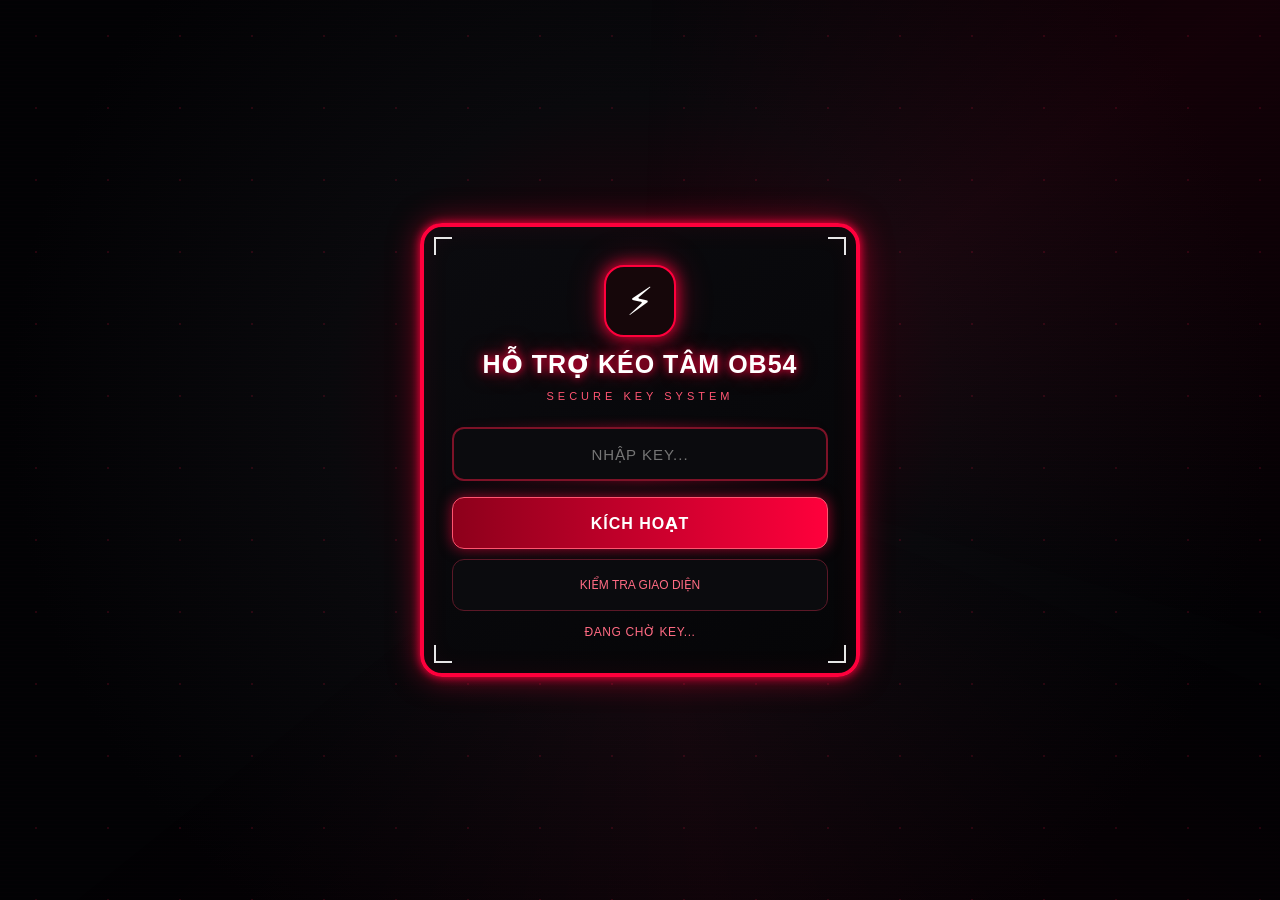
==== index.html @ 55bb0252 "Add files via upload" ====
<!doctype html>
<html lang="vi">
<head>
<meta charset="utf-8">
<meta name="viewport" content="width=device-width,initial-scale=1,viewport-fit=cover">
<title>HỖ TRỢ KÉO TÂM OB54⚡</title>
<link rel="stylesheet" href="style.css">
</head>
<body>
<div class="scanlines"></div>
<div class="particles" aria-hidden="true"></div>

<main class="app">
  <section class="panel" id="panel">
    <div class="corner c1"></div><div class="corner c2"></div>
    <div class="corner c3"></div><div class="corner c4"></div>

    <div class="logo">⚡</div>
    <h1>HỖ TRỢ KÉO TÂM OB54</h1>
    <div class="subtitle">SECURE KEY SYSTEM</div>

    <div class="key-wrap">
      <input id="keyInput" type="text" placeholder="NHẬP KEY..." autocomplete="off" spellcheck="false">
    </div>

    <button class="action" id="activateBtn">KÍCH HOẠT</button>
    <button class="secondary" id="demoBtn">KIỂM TRA GIAO DIỆN</button>

    <div id="status" class="status">ĐANG CHỜ KEY...</div>
  </section>

  <section class="home hidden" id="home">
    <div class="home-title">HỆ THỐNG ĐÃ KÍCH HOẠT</div>
    <div class="home-line"></div>
    <div class="home-grid">
      <button class="tool-btn">⚡ KÉO TÂM</button>
      <button class="tool-btn">🎯 HỖ TRỢ AIM</button>
      <button class="tool-btn">◈ CẤU HÌNH</button>
      <button class="tool-btn">↻ LÀM MỚI</button>
    </div>
  </section>
</main>

<div id="toast" class="toast"></div>
<script src="script.js"></script>
</body>
</html>
---- style.css ----
*{box-sizing:border-box}
:root{--red:#ff003c;--red2:#ff315b;--black:#050507;--panel:#09090c}
html,body{margin:0;min-height:100%;background:#020204;color:#fff;font-family:Arial,system-ui,sans-serif}
body{min-height:100vh;display:flex;align-items:center;justify-content:center;overflow:hidden;background:
radial-gradient(circle at 50% 45%,#27000b 0,#09090c 38%,#020204 78%)}
body:before{content:"";position:fixed;inset:-20%;background:conic-gradient(from 0deg,transparent,#ff003c12,transparent 30%,#ff003c0c,transparent 65%);animation:spin 12s linear infinite;pointer-events:none}
.scanlines{position:fixed;inset:0;pointer-events:none;opacity:.18;background:repeating-linear-gradient(0deg,transparent 0 3px,#ff003c10 4px);mix-blend-mode:screen}
.particles{position:fixed;inset:0;pointer-events:none;background-image:radial-gradient(#ff1744 1px,transparent 1px);background-size:72px 72px;opacity:.14;animation:drift 8s linear infinite}
.app{width:min(92vw,440px);position:relative;z-index:2}
.panel,.home{position:relative;padding:38px 28px 28px;background:linear-gradient(145deg,#0b0b0f,#050507);border:4px solid var(--red);border-radius:22px;text-align:center;box-shadow:0 0 10px var(--red),0 0 30px #ff003c80,inset 0 0 28px #ff003c14;animation:pulse 2.4s ease-in-out infinite;overflow:hidden}
.panel:after,.home:after{content:"";position:absolute;inset:0;background:linear-gradient(115deg,transparent 20%,#ffffff08 45%,transparent 55%);transform:translateX(-120%);animation:sweep 4s ease-in-out infinite}
.logo{width:72px;height:72px;margin:0 auto 13px;display:grid;place-items:center;border:2px solid var(--red);border-radius:20px;background:#16070a;font-size:39px;box-shadow:0 0 16px #ff003c,0 0 36px #ff003c55;animation:float 2.2s ease-in-out infinite,logoPulse 1.8s ease-in-out infinite}
h1{margin:0;font-size:25px;letter-spacing:1px;text-shadow:0 0 8px var(--red),0 0 20px #ff003c99;animation:textPulse 2s ease-in-out infinite}
.subtitle{margin:11px 0 25px;color:#ff5572;font-size:11px;letter-spacing:4px}
.key-wrap{position:relative}
.key-wrap:before{content:"";position:absolute;inset:-2px;border-radius:14px;background:linear-gradient(90deg,transparent,var(--red),transparent);opacity:.35;filter:blur(5px);animation:scan 2s linear infinite}
input{position:relative;width:100%;height:54px;border:2px solid #7d1227;border-radius:12px;outline:none;background:#0b0b0e;color:#fff;padding:0 16px;text-align:center;font-size:15px;letter-spacing:1px;z-index:1}
input:focus{border-color:var(--red);box-shadow:0 0 15px #ff003c66,inset 0 0 12px #ff003c12}
button{font-family:inherit}
.action,.secondary,.tool-btn{position:relative;width:100%;height:52px;border-radius:12px;cursor:pointer;transition:transform .12s,box-shadow .12s;overflow:hidden}
.action{margin-top:16px;border:1px solid #ff5570;background:linear-gradient(90deg,#8d001b,#ff003c,#8d001b);background-size:200% 100%;color:#fff;font-weight:900;font-size:16px;letter-spacing:1px;box-shadow:0 0 14px #ff003c99;animation:buttonFlow 2s linear infinite}
.secondary{margin-top:10px;border:1px solid #5b1827;background:#0b0b0e;color:#ff6b83;font-size:12px}
.action:active,.secondary:active,.tool-btn:active{transform:scale(.96)}
.action:after,.tool-btn:after{content:"";position:absolute;top:0;left:-70%;width:45%;height:100%;background:#fff3;transform:skewX(-20deg);animation:shine 3s ease-in-out infinite}
.status{min-height:20px;margin:14px 0 0;color:#ff6b83;font-size:12px;letter-spacing:.6px}
.hidden{display:none}
.home{padding-top:30px}
.home-title{font-size:20px;font-weight:900;text-shadow:0 0 12px var(--red)}
.home-line{height:2px;margin:18px 0;background:linear-gradient(90deg,transparent,var(--red),transparent);box-shadow:0 0 10px var(--red)}
.home-grid{display:grid;grid-template-columns:1fr 1fr;gap:10px}
.tool-btn{border:1px solid #ff244f;background:#0d0d11;color:#fff;font-weight:800;box-shadow:0 0 10px #ff003c44}
.toast{position:fixed;left:50%;bottom:24px;transform:translate(-50%,30px);opacity:0;padding:11px 16px;border:1px solid var(--red);border-radius:12px;background:#09090c;color:#fff;box-shadow:0 0 18px #ff003c88;transition:.25s;z-index:10;font-size:13px}
.toast.show{transform:translate(-50%,0);opacity:1}
.corner{position:absolute;width:18px;height:18px;border-color:var(--red);opacity:.9}
.c1{left:10px;top:10px;border-left:2px solid;border-top:2px solid}.c2{right:10px;top:10px;border-right:2px solid;border-top:2px solid}.c3{left:10px;bottom:10px;border-left:2px solid;border-bottom:2px solid}.c4{right:10px;bottom:10px;border-right:2px solid;border-bottom:2px solid}
@keyframes pulse{0%,100%{box-shadow:0 0 10px var(--red),0 0 30px #ff003c66,inset 0 0 28px #ff003c10}50%{box-shadow:0 0 17px var(--red),0 0 44px #ff003c99,inset 0 0 34px #ff003c18}}
@keyframes logoPulse{50%{transform:scale(1.04);box-shadow:0 0 24px var(--red),0 0 45px #ff003c77}}
@keyframes float{50%{translate:0 -5px}}
@keyframes textPulse{50%{text-shadow:0 0 12px var(--red),0 0 28px #ff003cbb}}
@keyframes sweep{0%,55%{transform:translateX(-120%)}80%,100%{transform:translateX(120%)}}
@keyframes scan{0%{transform:translateX(-110%)}100%{transform:translateX(110%)}}
@keyframes shine{0%,35%{left:-70%}60%,100%{left:130%}}
@keyframes buttonFlow{0%{background-position:0 0}100%{background-position:200% 0}}
@keyframes spin{to{transform:rotate(360deg)}}@keyframes drift{to{background-position:72px 72px}}
@media(max-width:420px){h1{font-size:21px}.panel{padding-left:20px;padding-right:20px}.home-grid{grid-template-columns:1fr}}
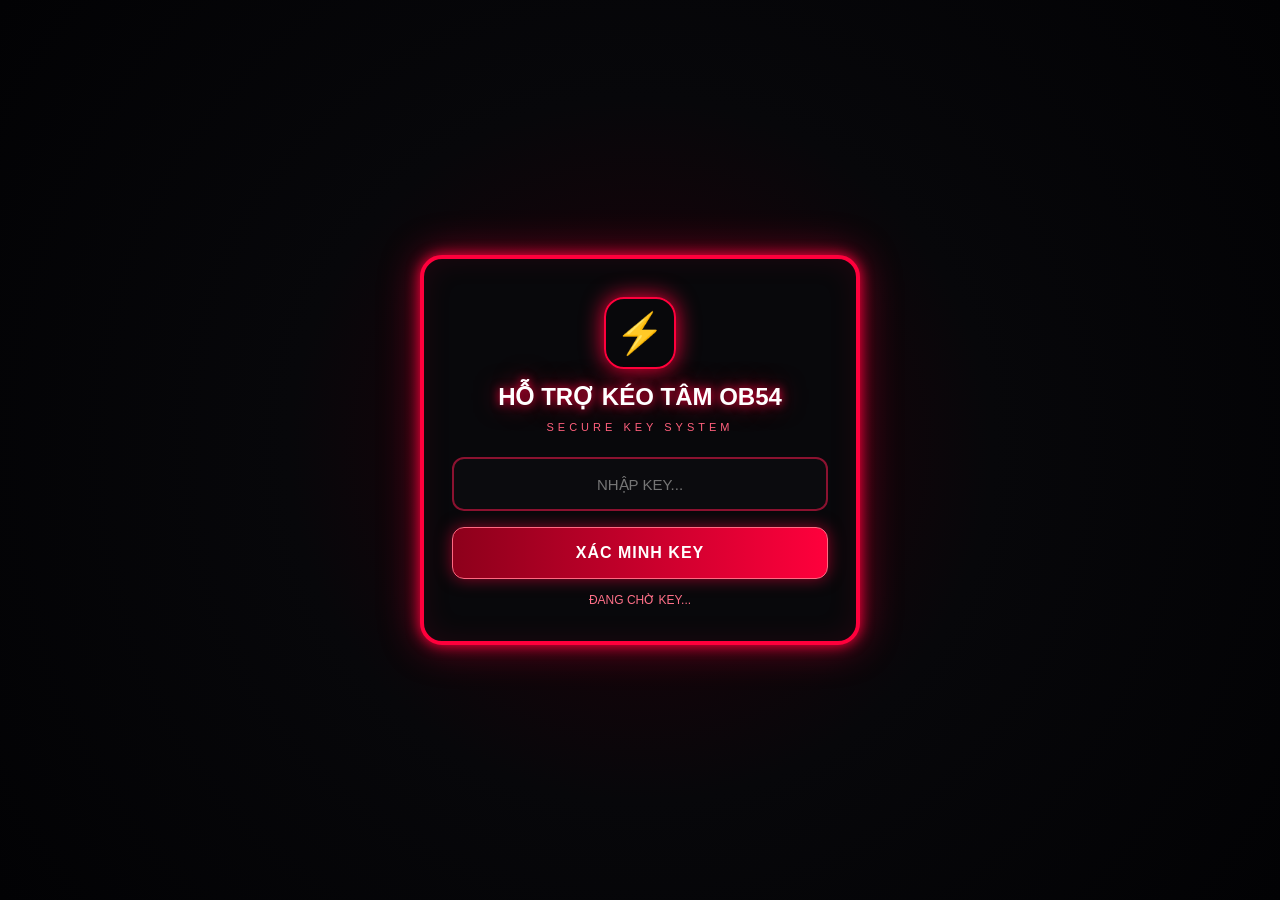
==== commit 80e3c833: "Udate" ====
--- a/index.html
+++ b/index.html
@@ -2,46 +2,22 @@
 <html lang="vi">
 <head>
 <meta charset="utf-8">
-<meta name="viewport" content="width=device-width,initial-scale=1,viewport-fit=cover">
+<meta name="viewport" content="width=device-width,initial-scale=1">
 <title>HỖ TRỢ KÉO TÂM OB54⚡</title>
 <link rel="stylesheet" href="style.css">
 </head>
 <body>
-<div class="scanlines"></div>
-<div class="particles" aria-hidden="true"></div>
-
-<main class="app">
-  <section class="panel" id="panel">
-    <div class="corner c1"></div><div class="corner c2"></div>
-    <div class="corner c3"></div><div class="corner c4"></div>
-
+<div class="app">
+  <section class="panel">
     <div class="logo">⚡</div>
     <h1>HỖ TRỢ KÉO TÂM OB54</h1>
     <div class="subtitle">SECURE KEY SYSTEM</div>
-
-    <div class="key-wrap">
-      <input id="keyInput" type="text" placeholder="NHẬP KEY..." autocomplete="off" spellcheck="false">
-    </div>
-
-    <button class="action" id="activateBtn">KÍCH HOẠT</button>
-    <button class="secondary" id="demoBtn">KIỂM TRA GIAO DIỆN</button>
-
-    <div id="status" class="status">ĐANG CHỜ KEY...</div>
+    <input id="keyInput" placeholder="NHẬP KEY..." autocomplete="off">
+    <button id="verifyBtn">XÁC MINH KEY</button>
+    <div id="status">ĐANG CHỜ KEY...</div>
+    <div id="keyInfo" class="hidden"></div>
   </section>
-
-  <section class="home hidden" id="home">
-    <div class="home-title">HỆ THỐNG ĐÃ KÍCH HOẠT</div>
-    <div class="home-line"></div>
-    <div class="home-grid">
-      <button class="tool-btn">⚡ KÉO TÂM</button>
-      <button class="tool-btn">🎯 HỖ TRỢ AIM</button>
-      <button class="tool-btn">◈ CẤU HÌNH</button>
-      <button class="tool-btn">↻ LÀM MỚI</button>
-    </div>
-  </section>
-</main>
-
-<div id="toast" class="toast"></div>
+</div>
 <script src="script.js"></script>
 </body>
-</html>
+</html>
--- a/style.css
+++ b/style.css
@@ -1,45 +1 @@
-*{box-sizing:border-box}
-:root{--red:#ff003c;--red2:#ff315b;--black:#050507;--panel:#09090c}
-html,body{margin:0;min-height:100%;background:#020204;color:#fff;font-family:Arial,system-ui,sans-serif}
-body{min-height:100vh;display:flex;align-items:center;justify-content:center;overflow:hidden;background:
-radial-gradient(circle at 50% 45%,#27000b 0,#09090c 38%,#020204 78%)}
-body:before{content:"";position:fixed;inset:-20%;background:conic-gradient(from 0deg,transparent,#ff003c12,transparent 30%,#ff003c0c,transparent 65%);animation:spin 12s linear infinite;pointer-events:none}
-.scanlines{position:fixed;inset:0;pointer-events:none;opacity:.18;background:repeating-linear-gradient(0deg,transparent 0 3px,#ff003c10 4px);mix-blend-mode:screen}
-.particles{position:fixed;inset:0;pointer-events:none;background-image:radial-gradient(#ff1744 1px,transparent 1px);background-size:72px 72px;opacity:.14;animation:drift 8s linear infinite}
-.app{width:min(92vw,440px);position:relative;z-index:2}
-.panel,.home{position:relative;padding:38px 28px 28px;background:linear-gradient(145deg,#0b0b0f,#050507);border:4px solid var(--red);border-radius:22px;text-align:center;box-shadow:0 0 10px var(--red),0 0 30px #ff003c80,inset 0 0 28px #ff003c14;animation:pulse 2.4s ease-in-out infinite;overflow:hidden}
-.panel:after,.home:after{content:"";position:absolute;inset:0;background:linear-gradient(115deg,transparent 20%,#ffffff08 45%,transparent 55%);transform:translateX(-120%);animation:sweep 4s ease-in-out infinite}
-.logo{width:72px;height:72px;margin:0 auto 13px;display:grid;place-items:center;border:2px solid var(--red);border-radius:20px;background:#16070a;font-size:39px;box-shadow:0 0 16px #ff003c,0 0 36px #ff003c55;animation:float 2.2s ease-in-out infinite,logoPulse 1.8s ease-in-out infinite}
-h1{margin:0;font-size:25px;letter-spacing:1px;text-shadow:0 0 8px var(--red),0 0 20px #ff003c99;animation:textPulse 2s ease-in-out infinite}
-.subtitle{margin:11px 0 25px;color:#ff5572;font-size:11px;letter-spacing:4px}
-.key-wrap{position:relative}
-.key-wrap:before{content:"";position:absolute;inset:-2px;border-radius:14px;background:linear-gradient(90deg,transparent,var(--red),transparent);opacity:.35;filter:blur(5px);animation:scan 2s linear infinite}
-input{position:relative;width:100%;height:54px;border:2px solid #7d1227;border-radius:12px;outline:none;background:#0b0b0e;color:#fff;padding:0 16px;text-align:center;font-size:15px;letter-spacing:1px;z-index:1}
-input:focus{border-color:var(--red);box-shadow:0 0 15px #ff003c66,inset 0 0 12px #ff003c12}
-button{font-family:inherit}
-.action,.secondary,.tool-btn{position:relative;width:100%;height:52px;border-radius:12px;cursor:pointer;transition:transform .12s,box-shadow .12s;overflow:hidden}
-.action{margin-top:16px;border:1px solid #ff5570;background:linear-gradient(90deg,#8d001b,#ff003c,#8d001b);background-size:200% 100%;color:#fff;font-weight:900;font-size:16px;letter-spacing:1px;box-shadow:0 0 14px #ff003c99;animation:buttonFlow 2s linear infinite}
-.secondary{margin-top:10px;border:1px solid #5b1827;background:#0b0b0e;color:#ff6b83;font-size:12px}
-.action:active,.secondary:active,.tool-btn:active{transform:scale(.96)}
-.action:after,.tool-btn:after{content:"";position:absolute;top:0;left:-70%;width:45%;height:100%;background:#fff3;transform:skewX(-20deg);animation:shine 3s ease-in-out infinite}
-.status{min-height:20px;margin:14px 0 0;color:#ff6b83;font-size:12px;letter-spacing:.6px}
-.hidden{display:none}
-.home{padding-top:30px}
-.home-title{font-size:20px;font-weight:900;text-shadow:0 0 12px var(--red)}
-.home-line{height:2px;margin:18px 0;background:linear-gradient(90deg,transparent,var(--red),transparent);box-shadow:0 0 10px var(--red)}
-.home-grid{display:grid;grid-template-columns:1fr 1fr;gap:10px}
-.tool-btn{border:1px solid #ff244f;background:#0d0d11;color:#fff;font-weight:800;box-shadow:0 0 10px #ff003c44}
-.toast{position:fixed;left:50%;bottom:24px;transform:translate(-50%,30px);opacity:0;padding:11px 16px;border:1px solid var(--red);border-radius:12px;background:#09090c;color:#fff;box-shadow:0 0 18px #ff003c88;transition:.25s;z-index:10;font-size:13px}
-.toast.show{transform:translate(-50%,0);opacity:1}
-.corner{position:absolute;width:18px;height:18px;border-color:var(--red);opacity:.9}
-.c1{left:10px;top:10px;border-left:2px solid;border-top:2px solid}.c2{right:10px;top:10px;border-right:2px solid;border-top:2px solid}.c3{left:10px;bottom:10px;border-left:2px solid;border-bottom:2px solid}.c4{right:10px;bottom:10px;border-right:2px solid;border-bottom:2px solid}
-@keyframes pulse{0%,100%{box-shadow:0 0 10px var(--red),0 0 30px #ff003c66,inset 0 0 28px #ff003c10}50%{box-shadow:0 0 17px var(--red),0 0 44px #ff003c99,inset 0 0 34px #ff003c18}}
-@keyframes logoPulse{50%{transform:scale(1.04);box-shadow:0 0 24px var(--red),0 0 45px #ff003c77}}
-@keyframes float{50%{translate:0 -5px}}
-@keyframes textPulse{50%{text-shadow:0 0 12px var(--red),0 0 28px #ff003cbb}}
-@keyframes sweep{0%,55%{transform:translateX(-120%)}80%,100%{transform:translateX(120%)}}
-@keyframes scan{0%{transform:translateX(-110%)}100%{transform:translateX(110%)}}
-@keyframes shine{0%,35%{left:-70%}60%,100%{left:130%}}
-@keyframes buttonFlow{0%{background-position:0 0}100%{background-position:200% 0}}
-@keyframes spin{to{transform:rotate(360deg)}}@keyframes drift{to{background-position:72px 72px}}
-@media(max-width:420px){h1{font-size:21px}.panel{padding-left:20px;padding-right:20px}.home-grid{grid-template-columns:1fr}}
+*{box-sizing:border-box}body{margin:0;min-height:100vh;display:flex;align-items:center;justify-content:center;background:radial-gradient(circle,#210009,#07070a 45%,#020204);color:#fff;font-family:Arial,sans-serif}.app{width:min(92vw,440px)}.panel{padding:38px 28px 28px;background:#08080b;border:4px solid #ff003c;border-radius:22px;text-align:center;box-shadow:0 0 14px #ff003c,0 0 40px #ff003c77,inset 0 0 30px #ff003c18;animation:pulse 2s infinite}.logo{width:72px;height:72px;margin:auto auto 14px;display:grid;place-items:center;border:2px solid #ff003c;border-radius:20px;font-size:40px;box-shadow:0 0 22px #ff003c;animation:float 2s infinite}.subtitle{margin:10px 0 24px;color:#ff607c;font-size:11px;letter-spacing:4px}h1{font-size:24px;margin:0;text-shadow:0 0 10px #ff003c,0 0 24px #ff003c99}input{width:100%;height:54px;border:2px solid #8b1230;border-radius:12px;background:#0b0b0e;color:#fff;text-align:center;outline:none;font-size:15px}input:focus{border-color:#ff003c;box-shadow:0 0 15px #ff003c66}button{width:100%;height:52px;margin-top:16px;border:1px solid #ff6982;border-radius:12px;background:linear-gradient(90deg,#8d001b,#ff003c,#8d001b);background-size:200% 100%;color:#fff;font-weight:900;font-size:16px;letter-spacing:1px;box-shadow:0 0 16px #ff003c88;animation:flow 2s linear infinite}button:active{transform:scale(.96)}#status{min-height:20px;margin-top:14px;color:#ff7088;font-size:12px}.hidden{display:none}#keyInfo{margin-top:12px;padding:10px;border:1px solid #8f001d;border-radius:10px;background:#0b0b0e;color:#ffb0bd;font-size:12px;line-height:1.8;box-shadow:0 0 12px #ff003c33}#keyInfo strong{color:#fff}@keyframes pulse{50%{box-shadow:0 0 20px #ff003c,0 0 52px #ff003c99,inset 0 0 36px #ff003c22}}@keyframes float{50%{transform:translateY(-5px)}}@keyframes flow{to{background-position:200% 0}}
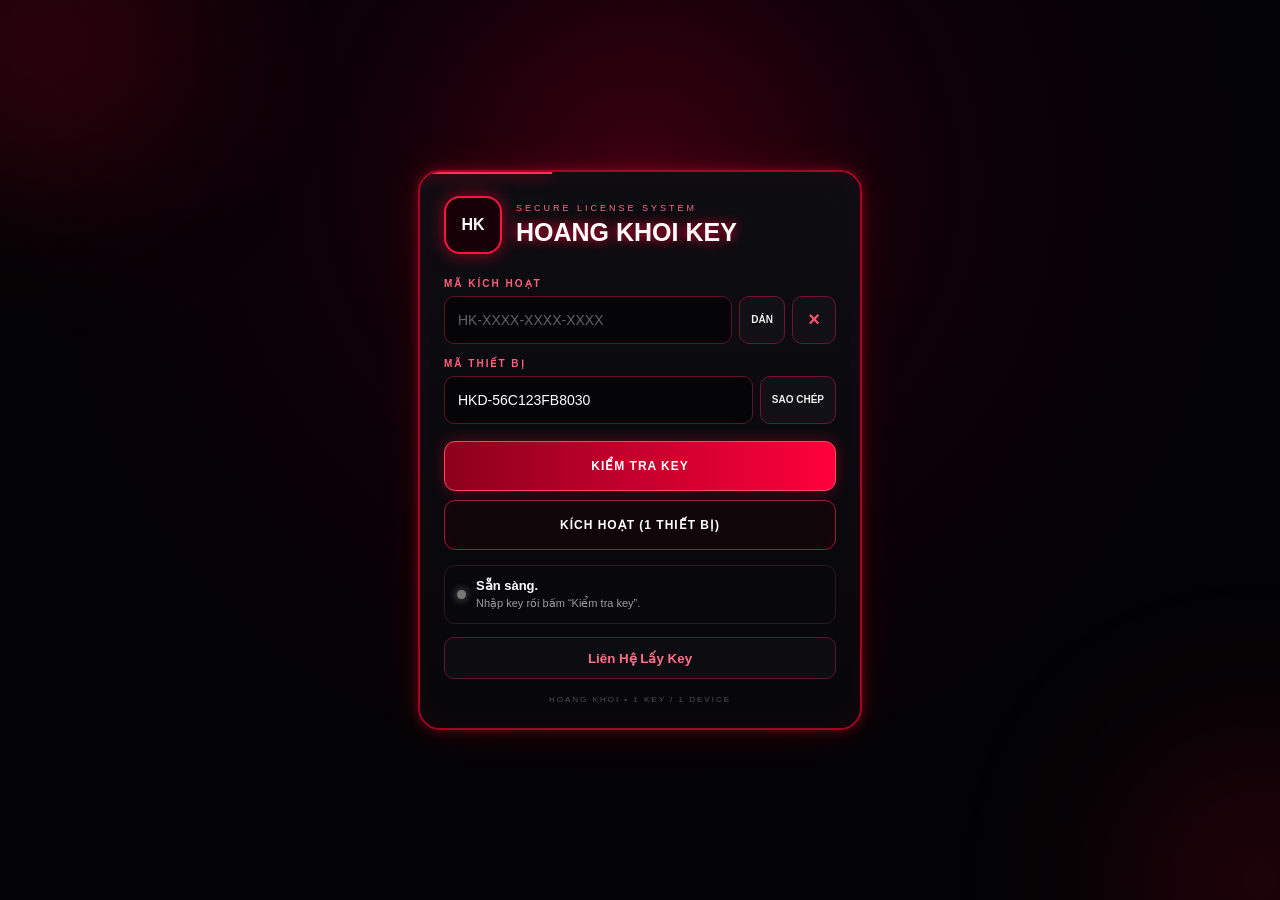
==== commit 2d27821a: "Udate v2" ====
--- a/index.html
+++ b/index.html
@@ -1,23 +1,74 @@
-<!doctype html>
+<!DOCTYPE html>
 <html lang="vi">
 <head>
-<meta charset="utf-8">
-<meta name="viewport" content="width=device-width,initial-scale=1">
-<title>HỖ TRỢ KÉO TÂM OB54⚡</title>
-<link rel="stylesheet" href="style.css">
+  <meta charset="UTF-8">
+  <meta name="viewport" content="width=device-width, initial-scale=1.0">
+  <title>HOANG KHOI KEY</title>
+  <link rel="stylesheet" href="style.css">
 </head>
 <body>
-<div class="app">
-  <section class="panel">
-    <div class="logo">⚡</div>
-    <h1>HỖ TRỢ KÉO TÂM OB54</h1>
-    <div class="subtitle">SECURE KEY SYSTEM</div>
-    <input id="keyInput" placeholder="NHẬP KEY..." autocomplete="off">
-    <button id="verifyBtn">XÁC MINH KEY</button>
-    <div id="status">ĐANG CHỜ KEY...</div>
-    <div id="keyInfo" class="hidden"></div>
-  </section>
-</div>
-<script src="script.js"></script>
+  <div class="bg-glow glow-1"></div>
+  <div class="bg-glow glow-2"></div>
+
+  <main class="app">
+    <section class="card">
+      <div class="topline"></div>
+
+      <header>
+        <div class="brand-icon">HK</div>
+        <div>
+          <div class="eyebrow">SECURE LICENSE SYSTEM</div>
+          <h1>HOANG KHOI KEY</h1>
+        </div>
+      </header>
+
+      <div class="section-title">MÃ KÍCH HOẠT</div>
+      <div class="input-row">
+        <input id="keyInput" type="text" placeholder="HK-XXXX-XXXX-XXXX" autocomplete="off" spellcheck="false">
+        <button class="mini-btn" id="pasteBtn">DÁN</button>
+        <button class="mini-btn danger" id="clearBtn">×</button>
+      </div>
+
+      <div class="section-title">MÃ THIẾT BỊ</div>
+      <div class="input-row">
+        <input id="deviceInput" type="text" readonly>
+        <button class="mini-btn" id="copyBtn">SAO CHÉP</button>
+      </div>
+
+      <div class="actions">
+        <button class="main-btn" id="checkBtn">KIỂM TRA KEY</button>
+        <button class="main-btn outline" id="activateBtn">KÍCH HOẠT (1 THIẾT BỊ)</button>
+      </div>
+
+      <div id="result" class="result">
+        <div class="status-dot"></div>
+        <div>
+          <div id="statusTitle">Sẵn sàng.</div>
+          <div id="statusDetail">Nhập key rồi bấm “Kiểm tra key”.</div>
+        </div>
+      </div>
+
+      <div id="keyDetails" class="details hidden">
+        <div class="detail">
+          <span>TRẠNG THÁI</span>
+          <strong id="keyState">—</strong>
+        </div>
+        <div class="detail">
+          <span>HẠN SỬ DỤNG</span>
+          <strong id="expiry">—</strong>
+        </div>
+        <div class="detail">
+          <span>THIẾT BỊ</span>
+          <strong id="deviceState">1 THIẾT BỊ</strong>
+        </div>
+      </div>
+
+      <button class="contact-btn" id="contactBtn">Liên Hệ Lấy Key</button>
+
+      <div class="footer">HOANG KHOI • 1 KEY / 1 DEVICE</div>
+    </section>
+  </main>
+
+  <script src="script.js"></script>
 </body>
-</html>+</html>
--- a/style.css
+++ b/style.css
@@ -1 +1,45 @@
-*{box-sizing:border-box}body{margin:0;min-height:100vh;display:flex;align-items:center;justify-content:center;background:radial-gradient(circle,#210009,#07070a 45%,#020204);color:#fff;font-family:Arial,sans-serif}.app{width:min(92vw,440px)}.panel{padding:38px 28px 28px;background:#08080b;border:4px solid #ff003c;border-radius:22px;text-align:center;box-shadow:0 0 14px #ff003c,0 0 40px #ff003c77,inset 0 0 30px #ff003c18;animation:pulse 2s infinite}.logo{width:72px;height:72px;margin:auto auto 14px;display:grid;place-items:center;border:2px solid #ff003c;border-radius:20px;font-size:40px;box-shadow:0 0 22px #ff003c;animation:float 2s infinite}.subtitle{margin:10px 0 24px;color:#ff607c;font-size:11px;letter-spacing:4px}h1{font-size:24px;margin:0;text-shadow:0 0 10px #ff003c,0 0 24px #ff003c99}input{width:100%;height:54px;border:2px solid #8b1230;border-radius:12px;background:#0b0b0e;color:#fff;text-align:center;outline:none;font-size:15px}input:focus{border-color:#ff003c;box-shadow:0 0 15px #ff003c66}button{width:100%;height:52px;margin-top:16px;border:1px solid #ff6982;border-radius:12px;background:linear-gradient(90deg,#8d001b,#ff003c,#8d001b);background-size:200% 100%;color:#fff;font-weight:900;font-size:16px;letter-spacing:1px;box-shadow:0 0 16px #ff003c88;animation:flow 2s linear infinite}button:active{transform:scale(.96)}#status{min-height:20px;margin-top:14px;color:#ff7088;font-size:12px}.hidden{display:none}#keyInfo{margin-top:12px;padding:10px;border:1px solid #8f001d;border-radius:10px;background:#0b0b0e;color:#ffb0bd;font-size:12px;line-height:1.8;box-shadow:0 0 12px #ff003c33}#keyInfo strong{color:#fff}@keyframes pulse{50%{box-shadow:0 0 20px #ff003c,0 0 52px #ff003c99,inset 0 0 36px #ff003c22}}@keyframes float{50%{transform:translateY(-5px)}}@keyframes flow{to{background-position:200% 0}}+*{box-sizing:border-box}
+:root{--red:#ff123f;--red2:#ff0033;--dark:#050508;--panel:#0b0b10;--text:#fff;--muted:#9d9da7}
+html,body{margin:0;min-height:100%;font-family:Arial,Helvetica,sans-serif;background:#020204;color:var(--text)}
+body{min-height:100vh;display:flex;align-items:center;justify-content:center;overflow-x:hidden;background:
+radial-gradient(circle at 50% 20%,#3b0010 0,#100008 28%,#030305 65%)}
+.bg-glow{position:fixed;width:280px;height:280px;border-radius:50%;filter:blur(90px);opacity:.2;pointer-events:none}
+.glow-1{background:#ff0033;top:-100px;left:-100px;animation:drift 7s ease-in-out infinite}
+.glow-2{background:#b00024;right:-120px;bottom:-120px;animation:drift 9s ease-in-out infinite reverse}
+.app{width:min(94vw,480px);padding:18px}
+.card{position:relative;background:linear-gradient(180deg,#0d0d12,#07070a);border:2px solid #a90026;border-radius:22px;padding:24px;box-shadow:0 0 12px #ff003355,0 0 38px #ff003322,inset 0 0 28px #ff003311;overflow:hidden;animation:cardPulse 2.8s ease-in-out infinite}
+.topline{position:absolute;top:0;left:-30%;width:60%;height:2px;background:#ff3159;box-shadow:0 0 16px #ff0033;animation:scan 3.2s linear infinite}
+header{display:flex;align-items:center;gap:14px;margin-bottom:24px}
+.brand-icon{width:58px;height:58px;display:grid;place-items:center;border:2px solid var(--red);border-radius:16px;font-weight:900;color:#fff;background:#180008;box-shadow:0 0 18px #ff003388;animation:float 2.2s ease-in-out infinite}
+.eyebrow{font-size:9px;letter-spacing:3px;color:#ff6c86;margin-bottom:5px}
+h1{font-size:25px;margin:0;text-shadow:0 0 12px #ff0033}
+.section-title{font-size:10px;font-weight:800;letter-spacing:2px;color:#ff607b;margin:14px 0 7px}
+.input-row{display:flex;gap:7px}
+input{min-width:0;flex:1;height:48px;border:1px solid #5d1427;border-radius:10px;background:#050508;color:#fff;padding:0 13px;outline:none;font-size:14px}
+input:focus{border-color:#ff1744;box-shadow:0 0 13px #ff003344}
+input::placeholder{color:#62626c}
+.mini-btn{height:48px;padding:0 11px;border:1px solid #74142e;border-radius:10px;background:#101016;color:#eee;font-size:10px;font-weight:800;white-space:nowrap}
+.mini-btn:active,.main-btn:active,.contact-btn:active{transform:scale(.96)}
+.mini-btn.danger{font-size:20px;width:44px;padding:0;color:#ff5371}
+.actions{display:grid;gap:9px;margin-top:17px}
+.main-btn{height:50px;border:1px solid #ff4567;border-radius:11px;background:linear-gradient(90deg,#8c001c,#ff003c,#8c001c);background-size:200% 100%;color:#fff;font-size:12px;font-weight:900;letter-spacing:1px;box-shadow:0 0 15px #ff003355;animation:buttonFlow 2.5s linear infinite}
+.main-btn.outline{background:#10060a;border-color:#9c1b38;box-shadow:inset 0 0 12px #ff003311}
+.main-btn:disabled{opacity:.6;animation:none}
+.result{display:flex;gap:10px;align-items:center;margin-top:15px;padding:12px;border:1px solid #2d1720;border-radius:11px;background:#08080c}
+.status-dot{width:9px;height:9px;min-width:9px;border-radius:50%;background:#777;box-shadow:0 0 8px #777}
+#statusTitle{font-size:13px;font-weight:800}
+#statusDetail{font-size:11px;color:var(--muted);margin-top:3px;line-height:1.45}
+.details{display:grid;grid-template-columns:1fr 1fr 1fr;gap:7px;margin-top:9px}
+.detail{padding:10px 8px;border:1px solid #401322;border-radius:10px;background:#08080c}
+.detail span{display:block;font-size:8px;color:#777;letter-spacing:1px;margin-bottom:5px}
+.detail strong{display:block;font-size:10px;color:#ff91a5;word-break:break-word}
+.contact-btn{width:100%;height:42px;margin-top:13px;border:1px solid #5f1830;border-radius:10px;background:#0c0c11;color:#ff718a;font-weight:800}
+.footer{text-align:center;color:#4f4f59;font-size:8px;letter-spacing:2px;margin-top:16px}
+.hidden{display:none}
+.success .status-dot{background:#20e070;box-shadow:0 0 10px #20e070}
+.error .status-dot{background:#ff1744;box-shadow:0 0 10px #ff1744}
+@keyframes scan{from{left:-30%}to{left:130%}}
+@keyframes float{50%{transform:translateY(-4px)}}
+@keyframes cardPulse{50%{box-shadow:0 0 18px #ff003355,0 0 48px #ff003322,inset 0 0 34px #ff003311}}
+@keyframes buttonFlow{to{background-position:200% 0}}
+@keyframes drift{50%{transform:translate(50px,30px) scale(1.15)}}
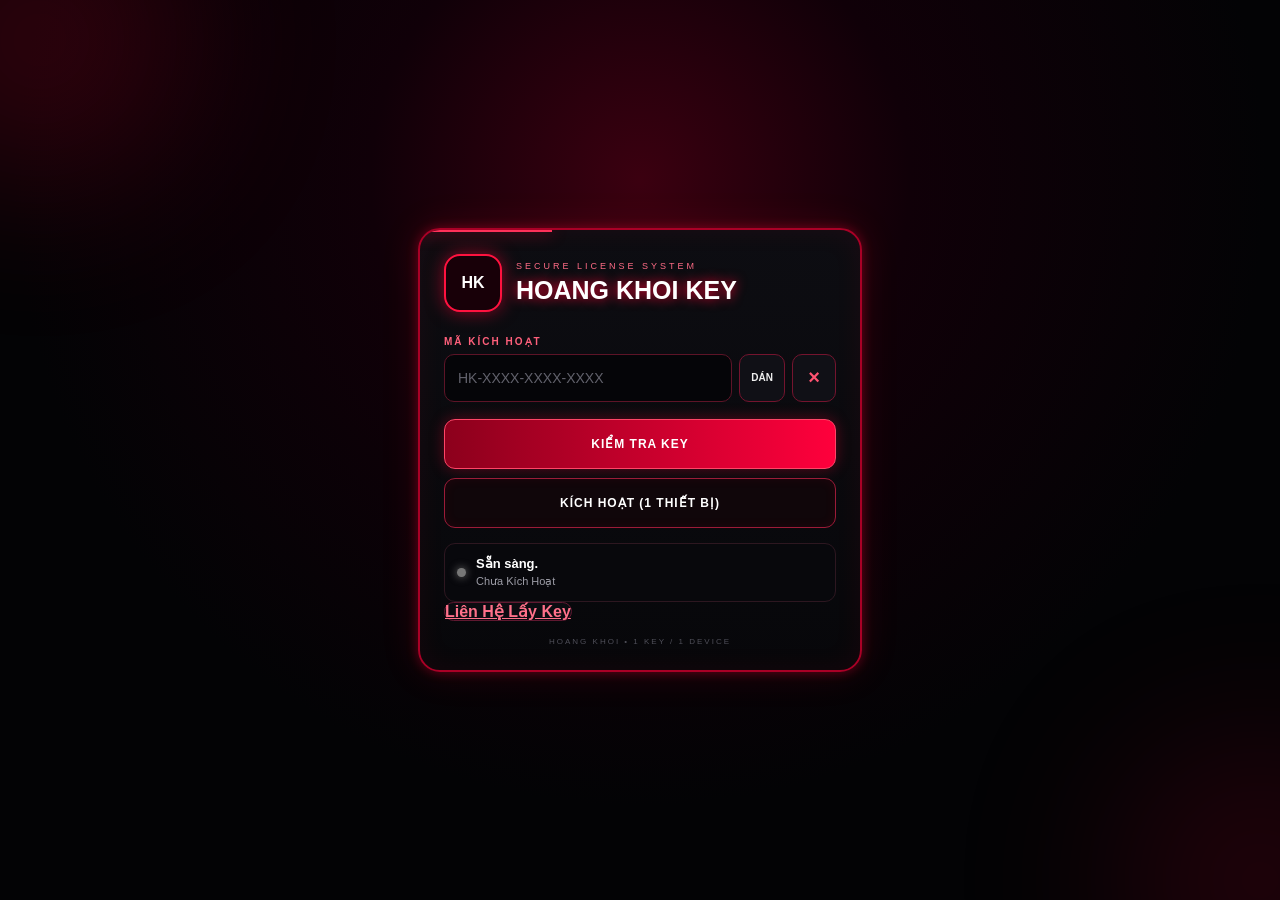
==== commit 7dccfa77: "UDATE" ====
--- a/index.html
+++ b/index.html
@@ -29,12 +29,6 @@
         <button class="mini-btn danger" id="clearBtn">×</button>
       </div>
 
-      <div class="section-title">MÃ THIẾT BỊ</div>
-      <div class="input-row">
-        <input id="deviceInput" type="text" readonly>
-        <button class="mini-btn" id="copyBtn">SAO CHÉP</button>
-      </div>
-
       <div class="actions">
         <button class="main-btn" id="checkBtn">KIỂM TRA KEY</button>
         <button class="main-btn outline" id="activateBtn">KÍCH HOẠT (1 THIẾT BỊ)</button>
@@ -44,7 +38,7 @@
         <div class="status-dot"></div>
         <div>
           <div id="statusTitle">Sẵn sàng.</div>
-          <div id="statusDetail">Nhập key rồi bấm “Kiểm tra key”.</div>
+          <div id="statusDetail">Chưa Kích Hoạt</div>
         </div>
       </div>
 
@@ -63,7 +57,7 @@
         </div>
       </div>
 
-      <button class="contact-btn" id="contactBtn">Liên Hệ Lấy Key</button>
+      <a class="contact-btn" id="contactBtn" href="https://zalo.me/+84799886109" target="_blank" rel="noopener">Liên Hệ Lấy Key</a>
 
       <div class="footer">HOANG KHOI • 1 KEY / 1 DEVICE</div>
     </section>
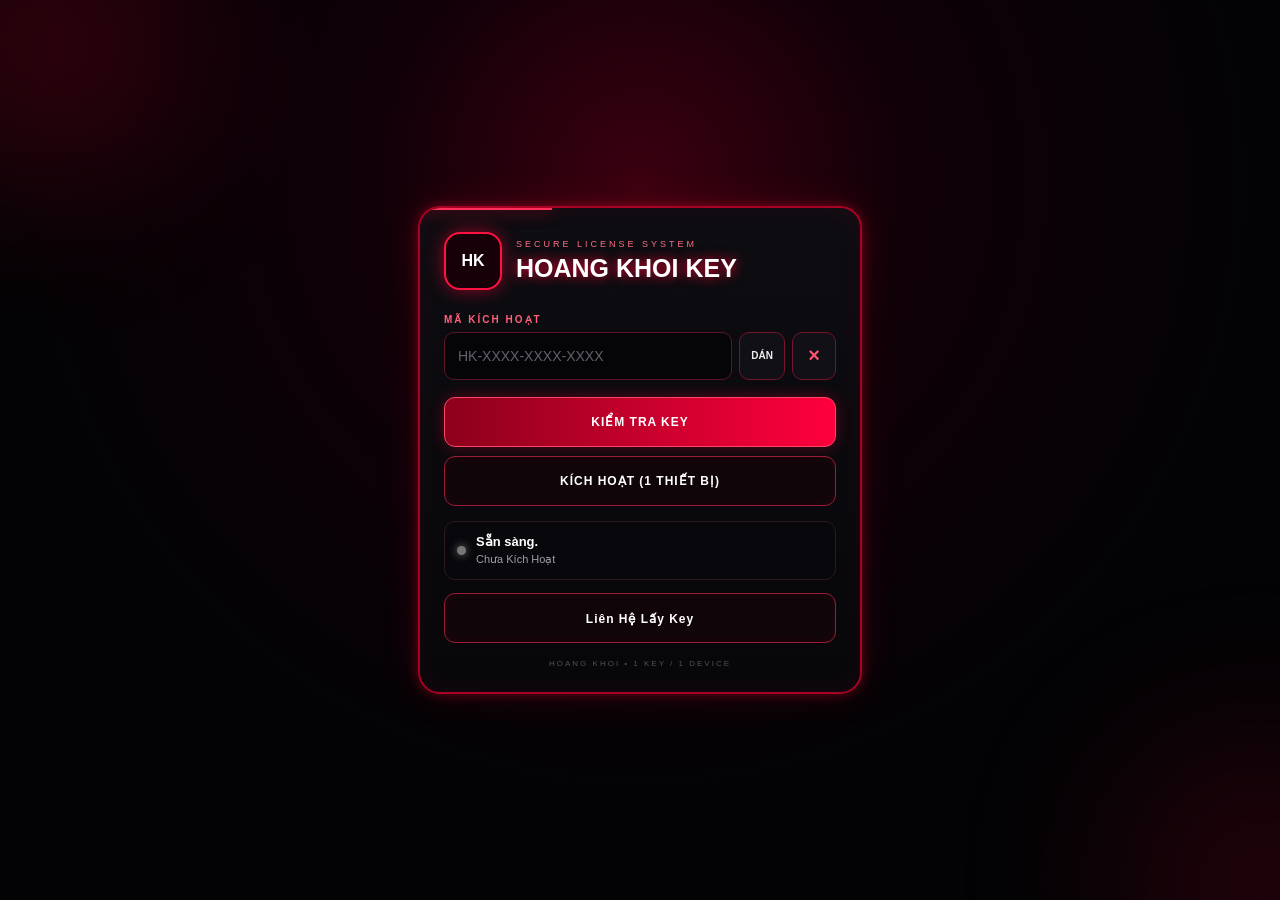
==== commit 2eaa68f0: "Final" ====
--- a/index.html
+++ b/index.html
@@ -57,7 +57,7 @@
         </div>
       </div>
 
-      <a class="contact-btn" id="contactBtn" href="https://zalo.me/+84799886109" target="_blank" rel="noopener">Liên Hệ Lấy Key</a>
+      <a class="main-btn outline contact-btn" id="contactBtn" href="https://zalo.me/+84799886109" target="_blank" rel="noopener">Liên Hệ Lấy Key</a>
 
       <div class="footer">HOANG KHOI • 1 KEY / 1 DEVICE</div>
     </section>
--- a/style.css
+++ b/style.css
@@ -33,7 +33,7 @@
 .detail{padding:10px 8px;border:1px solid #401322;border-radius:10px;background:#08080c}
 .detail span{display:block;font-size:8px;color:#777;letter-spacing:1px;margin-bottom:5px}
 .detail strong{display:block;font-size:10px;color:#ff91a5;word-break:break-word}
-.contact-btn{width:100%;height:42px;margin-top:13px;border:1px solid #5f1830;border-radius:10px;background:#0c0c11;color:#ff718a;font-weight:800}
+.contact-btn{display:block;width:100%;text-align:center;text-decoration:none;margin-top:13px;line-height:50px;padding:0}
 .footer{text-align:center;color:#4f4f59;font-size:8px;letter-spacing:2px;margin-top:16px}
 .hidden{display:none}
 .success .status-dot{background:#20e070;box-shadow:0 0 10px #20e070}
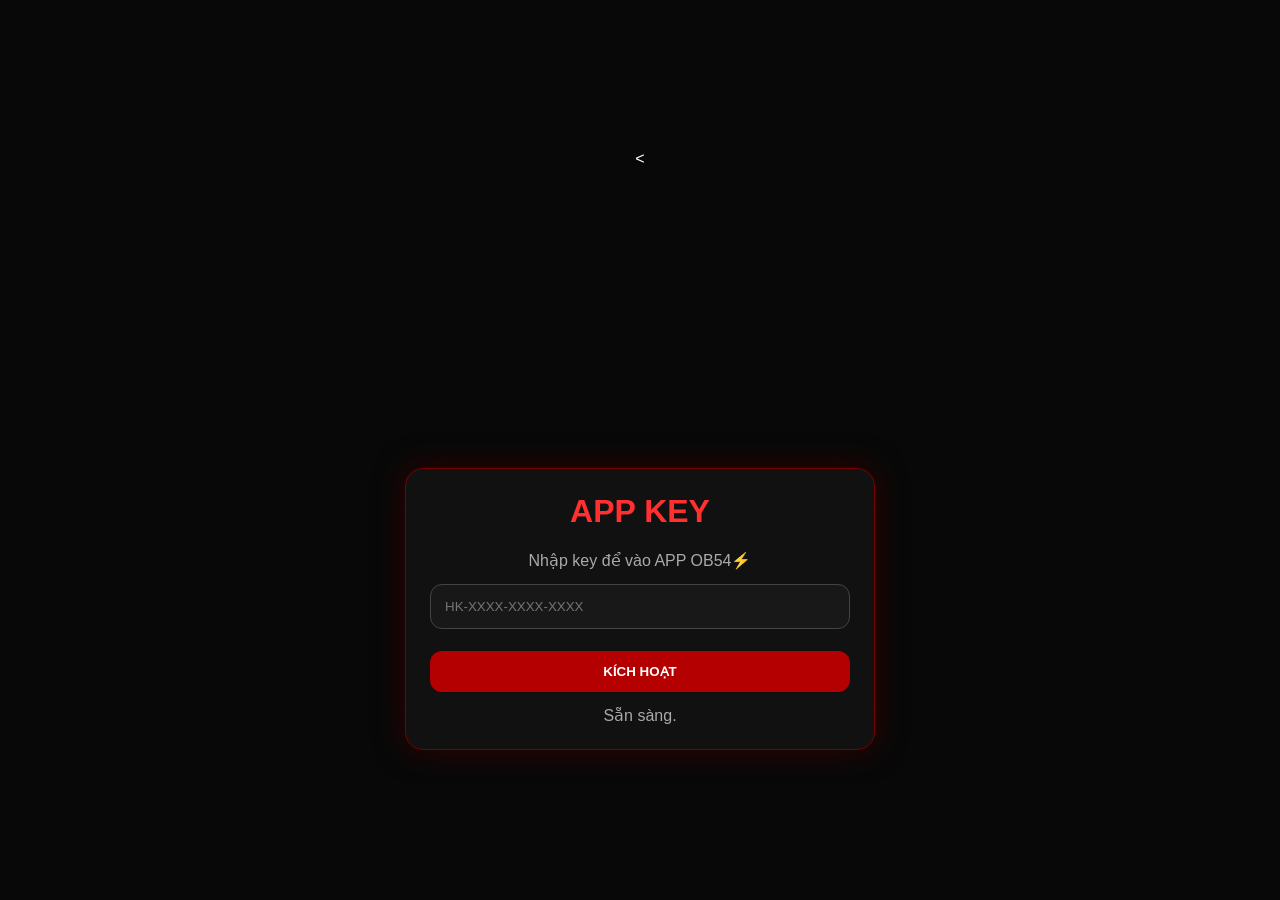
==== commit a6385003: "Gghn" ====
--- a/index.html
+++ b/index.html
@@ -1,68 +1,26 @@
-<!DOCTYPE html>
+<!doctype html>
 <html lang="vi">
 <head>
-  <meta charset="UTF-8">
-  <meta name="viewport" content="width=device-width, initial-scale=1.0">
-  <title>HOANG KHOI KEY</title>
-  <link rel="stylesheet" href="style.css">
+<meta charset="utf-8">
+<meta name="viewport" content="width=device-width,initial-scale=1">
+<title>APP KEY</title>
+<style>
+body{margin:0;background:#080808;color:#fff;font-family:Arial,sans-serif;display:grid;place-items:center;min-height:100vh}
+.card{width:min(92vw,420px);padding:24px;border:1px solid #7b0000;border-radius:18px;background:#111;box-shadow:0 0 30px #330000}
+h1{margin-top:0;color:#ff3030;text-align:center}.muted{color:#aaa;text-align:center}
+input{width:100%;box-sizing:border-box;padding:14px;border-radius:12px;border:1px solid #444;background:#181818;color:#fff;margin:14px 0}
+button{width:100%;padding:13px;border:0;border-radius:12px;background:#b40000;color:#fff;font-weight:700;margin-top:8px}
+#status{margin-top:14px;text-align:center;color:#aaa}
+</style>
 </head>
 <body>
-  <div class="bg-glow glow-1"></div>
-  <div class="bg-glow glow-2"></div>
-
-  <main class="app">
-    <section class="card">
-      <div class="topline"></div>
-
-      <header>
-        <div class="brand-icon">HK</div>
-        <div>
-          <div class="eyebrow">SECURE LICENSE SYSTEM</div>
-          <h1>HOANG KHOI KEY</h1>
-        </div>
-      </header>
-
-      <div class="section-title">MÃ KÍCH HOẠT</div>
-      <div class="input-row">
-        <input id="keyInput" type="text" placeholder="HK-XXXX-XXXX-XXXX" autocomplete="off" spellcheck="false">
-        <button class="mini-btn" id="pasteBtn">DÁN</button>
-        <button class="mini-btn danger" id="clearBtn">×</button>
-      </div>
-
-      <div class="actions">
-        <button class="main-btn" id="checkBtn">KIỂM TRA KEY</button>
-        <button class="main-btn outline" id="activateBtn">KÍCH HOẠT (1 THIẾT BỊ)</button>
-      </div>
-
-      <div id="result" class="result">
-        <div class="status-dot"></div>
-        <div>
-          <div id="statusTitle">Sẵn sàng.</div>
-          <div id="statusDetail">Chưa Kích Hoạt</div>
-        </div>
-      </div>
-
-      <div id="keyDetails" class="details hidden">
-        <div class="detail">
-          <span>TRẠNG THÁI</span>
-          <strong id="keyState">—</strong>
-        </div>
-        <div class="detail">
-          <span>HẠN SỬ DỤNG</span>
-          <strong id="expiry">—</strong>
-        </div>
-        <div class="detail">
-          <span>THIẾT BỊ</span>
-          <strong id="deviceState">1 THIẾT BỊ</strong>
-        </div>
-      </div>
-
-      <a class="main-btn outline contact-btn" id="contactBtn" href="https://zalo.me/+84799886109" target="_blank" rel="noopener">Liên Hệ Lấy Key</a>
-
-      <div class="footer">HOANG KHOI • 1 KEY / 1 DEVICE</div>
-    </section>
-  </main>
-
-  <script src="script.js"></script>
+<<div class="card">
+<h1>APP KEY</h1>
+<div class="muted">Nhập key để vào APP OB54⚡</div>
+<input id="keyInput" placeholder="HK-XXXX-XXXX-XXXX" autocomplete="off">
+<button id="activate">KÍCH HOẠT</button>
+<div id="status">Sẵn sàng.</div>
+</div>
+<script src="script.js"></script>
 </body>
-</html>
+</html>
